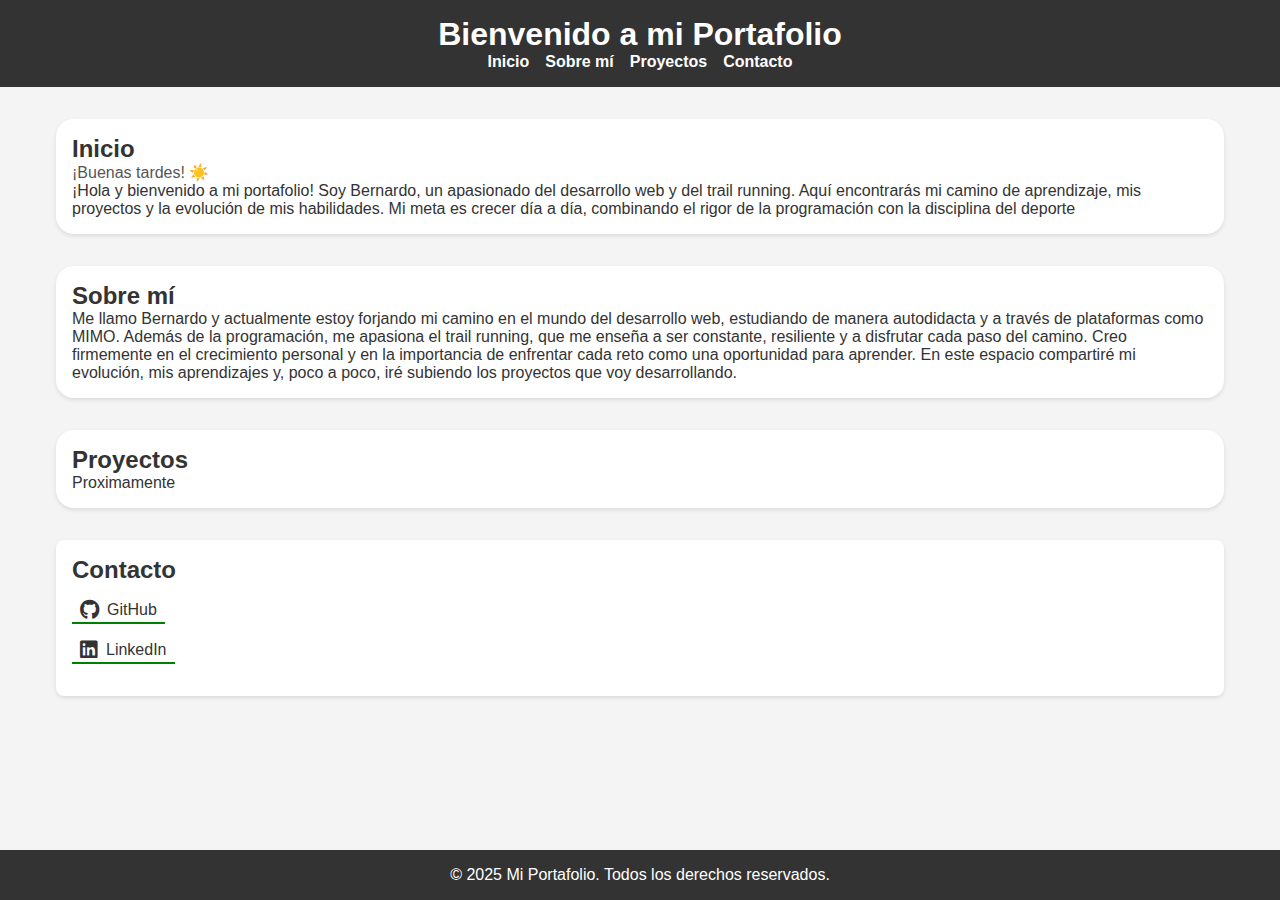
==== indext.html @ 7993241f "Primer commit: portafolio inicial" ====
<!DOCTYPE html>
<html lang="es">
<head>
    <meta charset="UTF-8">
    <meta name="viewport" content="width=device-width, initial-scale=1.0">
    <title>Mi Portafolio</title>
    <link rel="stylesheet" href="style.css">
    <link rel="stylesheet" href="https://cdnjs.cloudflare.com/ajax/libs/font-awesome/6.4.0/css/all.min.css"/>
    <script src="script.js"></script>
</head>
<body>
    <header>
        <h1>Bienvenido a mi Portafolio</h1>
        <nav>
            <ul>
                <li><a href="#inicio">Inicio</a></li>
                <li><a href="#sobre-mi">Sobre mí</a></li>
                <li><a href="#proyectos">Proyectos</a></li>
                <li><a href="#contacto">Contacto</a></li>
            </ul>
        </nav>
    </header>

    <main>
        <section id="inicio">
            <h2>Inicio</h2>
            <p id="greeting"></p>
            <p> ¡Hola y bienvenido a mi portafolio! Soy Bernardo, un apasionado del desarrollo web y del trail running. 
                Aquí encontrarás mi camino de aprendizaje, mis proyectos y la evolución de mis habilidades. 
                Mi meta es crecer día a día, combinando el rigor de la programación con la disciplina del deporte</p>
        </section>

        <section id="sobre-mi">
            <h2>Sobre mí</h2>
            <p>Me llamo Bernardo y actualmente estoy forjando mi camino en el mundo del desarrollo web, estudiando de manera autodidacta y a través de plataformas como MIMO. 
                Además de la programación, me apasiona el trail running, que me enseña a ser constante, resiliente y a disfrutar cada paso del camino. 
                Creo firmemente en el crecimiento personal y en la importancia de enfrentar cada reto como una oportunidad para aprender. 
                En este espacio compartiré mi evolución, mis aprendizajes y, poco a poco, iré subiendo los proyectos que voy desarrollando.</p>
        </section>

        <section id="proyectos">
            <h2>Proyectos</h2>
            <p>Proximamente</p>
        </section>
        <section id="contacto">
            <h2>Contacto</h2>
            
            <p>
              <a href="https://github.com/RecamalesDeveloper" target="_blank">
                <i class="fab fa-github"></i>
                GitHub
              </a>
            </p>
            
            <p>
              <a href="https://www.linkedin.com/in/bernardo-recamales-guti%C3%A9rrez-13b87a2a1/" target="_blank">
                <i class="fab fa-linkedin"></i>
                LinkedIn
              </a>
            </p>
          </section>
          
       
        
    </main>

    <footer>
        <p>&copy; 2025 Mi Portafolio. Todos los derechos reservados.</p>
    </footer>
    
</body>
</html>
---- style.css ----
* {
    margin: 0;
    padding: 0;
    box-sizing: border-box;
}

html, body {
  height: 100%;
}

body {
  font-family: Arial, sans-serif;
  line-height: 1,6;
  color: #333;
  background-color: #f4f4f4;
  display: flex;
  flex-direction: column;
}

#greeting {
  color: #555;;
}

header {
  background-color: #333;
  color: #fff;
  padding: 1rem 0;
  text-align: center;
}

nav ul {
  list-style: none;
  display: flex;
  justify-content: center;
  gap: 1rem;
}

nav ul li a {
  color: #fff;
  text-decoration: none;
  font-weight: bold;
}

nav ul li a:hover {
  text-decoration: underline;
  color:green;
}

main {
  max-width: 1200px;
  margin: 2rem auto;
  padding: 0 1em;
  flex: 1;
}

section {
  margin-bottom: 2rem;
  background-color: #fff;
  padding: 1rem;
  border-radius: 18px;
  box-shadow: 0 2px 4px rgba(0,0,0,0.1);
}

#contacto {
  margin-bottom: 2rem;
  background-color: #fff;
  padding: 1rem;
  border-radius: 8px;
  box-shadow: 0 2px 4px rgba(0,0,0,0.1);
}

#contacto h2 {
  margin-bottom: 1rem;
}

#contacto p {
  margin-bottom: 1rem;
}

#contacto {
  margin-bottom: 2rem;
  background-color: #fff;
  padding: 1rem;
  border-radius: 8px;
  box-shadow: 0 2px 4px rgba(0,0,0,0.1);
}

#contacto h2 {
  margin-bottom: 1rem;
}

#contacto p {
  margin-bottom: 1rem;
}

#contacto a {
  display: inline-flex;
  align-items: center;
  text-decoration: none;
  color: #333;
  border-bottom: 2px solid green;
  padding: 0 8px 2px 8px;
  transition: border-color 0.3s ease, color 0.3s ease;
}

#contacto a:hover {
  color:green;
  border-bottom-color: #228B22;
}

#contacto i {
  margin-right: 8px;
  font-size: 20px;
}


footer {
  background-color: #333;
  color: #fff;
  text-align: center;
  padding: 1rem 0;
}

@media (max-width: 768px) {
  nav ul {
    flex-direction: column;
    gap: 0.5rem;
  }
}
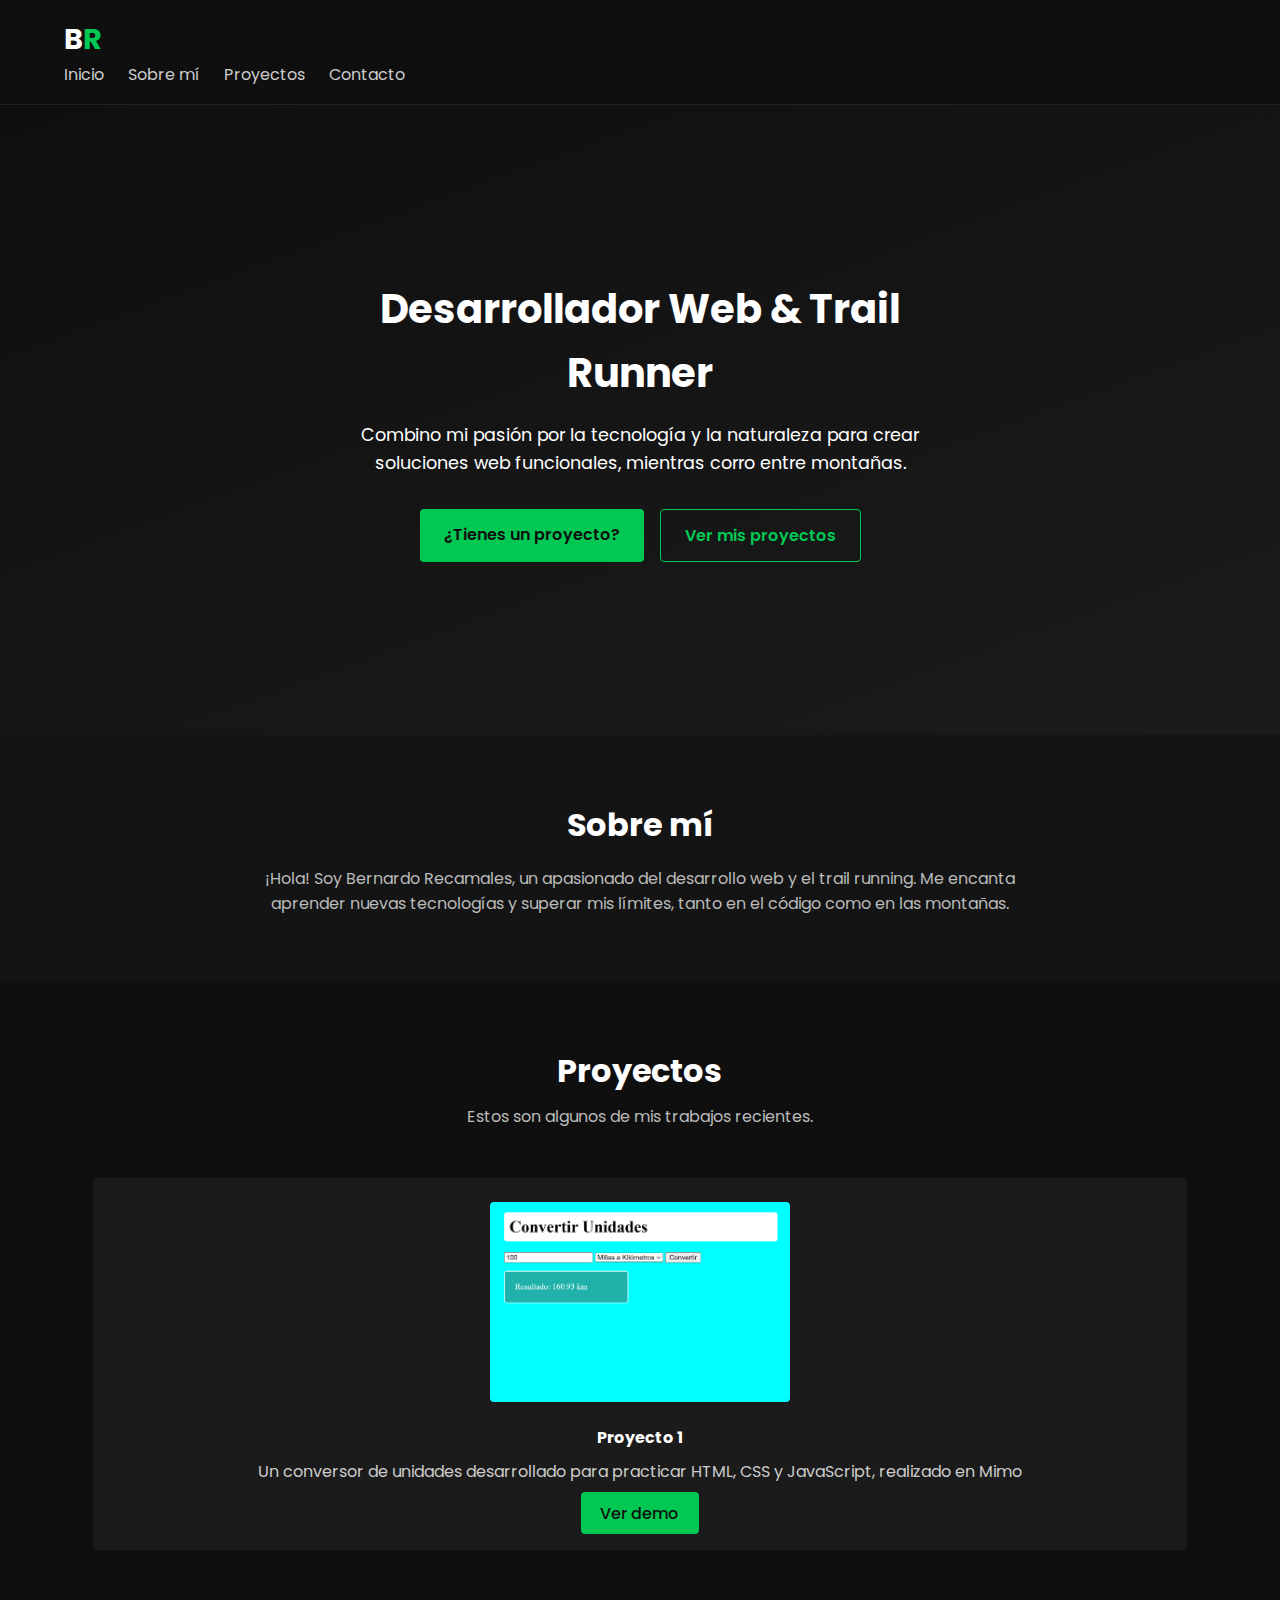
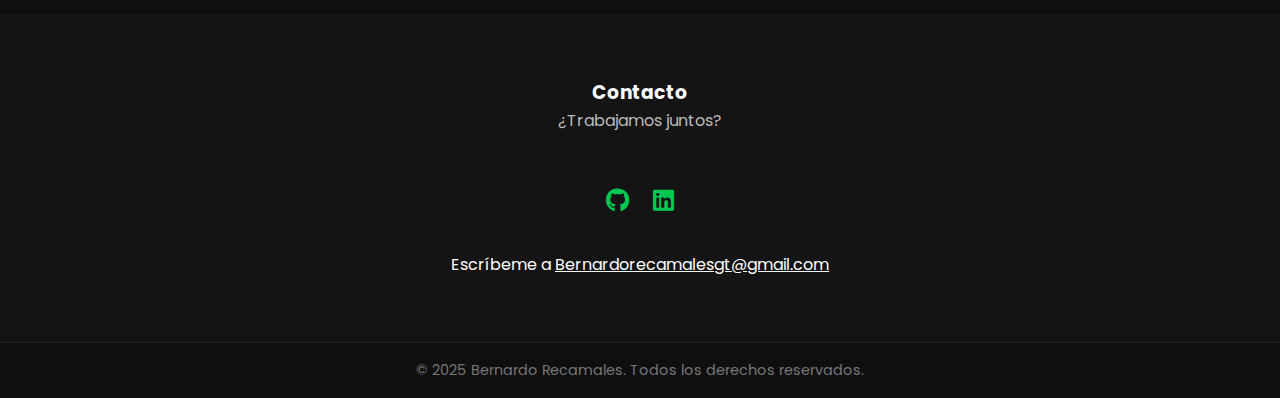
==== commit df713ca1: "Actualización del nuevo diseño del portafolio" ====
--- a/indext.html
+++ b/indext.html
@@ -1,72 +1,123 @@
 <!DOCTYPE html>
 <html lang="es">
-<head>
+  <head>
+    <!-- Metadatos básicos -->
     <meta charset="UTF-8">
     <meta name="viewport" content="width=device-width, initial-scale=1.0">
-    <title>Mi Portafolio</title>
+    <!-- Título de la página -->
+    <title>Bernardo Recamales | Desarrollador Web & Trail Runner</title>
+    <!-- Hoja de estilos principal -->
     <link rel="stylesheet" href="style.css">
-    <link rel="stylesheet" href="https://cdnjs.cloudflare.com/ajax/libs/font-awesome/6.4.0/css/all.min.css"/>
-    <script src="script.js"></script>
-</head>
-<body>
+    <!-- Fuente de Google (Poppins como alternativa a Montserrat) -->
+    <link rel="preconnect" href="https://fonts.googleapis.com">
+    <link rel="preconnect" href="https://fonts.gstatic.com" crossorigin>
+    <link 
+      href="https://fonts.googleapis.com/css2?family=Poppins:wght@300;400;700&display=swap" 
+      rel="stylesheet"
+    >
+    <!-- Font Awesome para íconos (GitHub, LinkedIn, etc.) -->
+    <link 
+      rel="stylesheet" 
+      href="https://cdnjs.cloudflare.com/ajax/libs/font-awesome/6.0.0/css/all.min.css"
+    />
+  </head>
+  <body>
+    <!-- Encabezado con navegación -->
     <header>
-        <h1>Bienvenido a mi Portafolio</h1>
+      <div class="container">
+        <!-- Logo o nombre principal -->
+        <h1 class="logo">B<span>R</span></h1>
+        <!-- Menú de navegación -->
         <nav>
-            <ul>
-                <li><a href="#inicio">Inicio</a></li>
-                <li><a href="#sobre-mi">Sobre mí</a></li>
-                <li><a href="#proyectos">Proyectos</a></li>
-                <li><a href="#contacto">Contacto</a></li>
-            </ul>
+          <ul class="nav-links">
+            <li><a href="#inicio">Inicio</a></li>
+            <li><a href="#sobre-mi">Sobre mí</a></li>
+            <li><a href="#proyectos">Proyectos</a></li>
+            <li><a href="#contacto">Contacto</a></li>
+          </ul>
         </nav>
+      </div>
     </header>
 
-    <main>
-        <section id="inicio">
-            <h2>Inicio</h2>
-            <p id="greeting"></p>
-            <p> ¡Hola y bienvenido a mi portafolio! Soy Bernardo, un apasionado del desarrollo web y del trail running. 
-                Aquí encontrarás mi camino de aprendizaje, mis proyectos y la evolución de mis habilidades. 
-                Mi meta es crecer día a día, combinando el rigor de la programación con la disciplina del deporte</p>
-        </section>
+    <!-- Sección Hero con fondo difuminado -->
+    <section id="inicio" class="hero">
+      <div class="hero-content">
+        <h2>Desarrollador Web &amp; Trail Runner</h2>
+        <p>
+          Combino mi pasión por la tecnología y la naturaleza para crear 
+          soluciones web funcionales, mientras corro entre montañas.
+        </p>
+        <div class="hero-buttons">
+          <!-- Botón principal -->
+          <a href="#contacto" class="btn btn-primary">¿Tienes un proyecto?</a>
+          <!-- Botón secundario -->
+          <a href="#proyectos" class="btn btn-secondary">Ver mis proyectos</a>
+        </div>
+      </div>
+    </section>
 
-        <section id="sobre-mi">
-            <h2>Sobre mí</h2>
-            <p>Me llamo Bernardo y actualmente estoy forjando mi camino en el mundo del desarrollo web, estudiando de manera autodidacta y a través de plataformas como MIMO. 
-                Además de la programación, me apasiona el trail running, que me enseña a ser constante, resiliente y a disfrutar cada paso del camino. 
-                Creo firmemente en el crecimiento personal y en la importancia de enfrentar cada reto como una oportunidad para aprender. 
-                En este espacio compartiré mi evolución, mis aprendizajes y, poco a poco, iré subiendo los proyectos que voy desarrollando.</p>
-        </section>
+    <section id="sobre-mi" class="about">
+      <div class="container">
+        <h3>Sobre mí</h3>
+        <p class="section-description"> 
+          ¡Hola! Soy Bernardo Recamales, un apasionado del desarrollo web y el trail running.
+          Me encanta aprender nuevas tecnologías y superar mis límites, tanto en el código 
+          como en las montañas.
+        </p>
+      </div>
+    </section>
 
-        <section id="proyectos">
-            <h2>Proyectos</h2>
-            <p>Proximamente</p>
-        </section>
-        <section id="contacto">
-            <h2>Contacto</h2>
-            
-            <p>
-              <a href="https://github.com/RecamalesDeveloper" target="_blank">
-                <i class="fab fa-github"></i>
-                GitHub
-              </a>
-            </p>
-            
-            <p>
-              <a href="https://www.linkedin.com/in/bernardo-recamales-guti%C3%A9rrez-13b87a2a1/" target="_blank">
-                <i class="fab fa-linkedin"></i>
-                LinkedIn
-              </a>
-            </p>
-          </section>
-          
-       
-        
-    </main>
+    <!-- Sección Proyectos -->
+    <section id="proyectos" class="projects">
+      <div class="container">
+        <h3>Proyectos</h3>
+        <p class="section-description">
+          Estos son algunos de mis trabajos recientes.
+        </p>
+        <div class="project-cards">
+          <!-- Tarjeta de proyecto -->
+          <div class="project-card">
+            <img src="imagenes\conversor de unidades.PNG" alt="Proyecto 1">
+            <h4>Proyecto 1</h4>
+            <p>Un conversor de unidades desarrollado para practicar HTML, CSS y JavaScript, realizado en Mimo</p>
+            <a href="https://mimo.org/web/shared/6367885" class="btn-card">Ver demo</a>
+          </div>
+          <!-- Puedes agregar más tarjetas con tus proyectos -->
+        </div>
+      </div>
+    </section>
 
+    <!-- Sección Contacto -->
+    <section id="contacto" class="contact">
+      <div class="container">
+        <h3>Contacto</h3>
+        <p class="section-description">¿Trabajamos juntos?</p>
+        <!-- Redes sociales -->
+        <div class="social-links">
+          <a href="https://github.com/RecamalesDeveloper" target="_blank">
+            <i class="fab fa-github"></i>
+          </a>
+          <a href="https://www.linkedin.com/in/bernardo-recamales-guti%C3%A9rrez-13b87a2a1/" target="_blank">
+            <i class="fab fa-linkedin"></i>
+          </a>
+          <!-- Agrega más redes si quieres -->
+        </div>
+        <!-- O un formulario de contacto si lo prefieres -->
+        <p class="email-info">
+          Escríbeme a 
+          <a href="Bernardorecamalesgt@gmail.com">Bernardorecamalesgt@gmail.com</a>
+        </p>
+      </div>
+    </section>
+
+    <!-- Pie de página -->
     <footer>
-        <p>&copy; 2025 Mi Portafolio. Todos los derechos reservados.</p>
+      <div class="container footer-content">
+        <p>© 2025 Bernardo Recamales. Todos los derechos reservados.</p>
+      </div>
     </footer>
-    
-</body>
-</html>+
+    <!-- Script principal -->
+    <script src="script.js"></script>
+  </body>
+</html>
--- a/style.css
+++ b/style.css
@@ -1,129 +1,267 @@
+/* Reseteo básico */
 * {
-    margin: 0;
-    padding: 0;
-    box-sizing: border-box;
-}
-
-html, body {
-  height: 100%;
-}
-
+  margin: 0;
+  padding: 0;
+  box-sizing: border-box;
+}
+
+/* Fuente principal y colores base */
 body {
-  font-family: Arial, sans-serif;
-  line-height: 1,6;
-  color: #333;
-  background-color: #f4f4f4;
-  display: flex;
-  flex-direction: column;
-}
-
-#greeting {
-  color: #555;;
-}
-
+  font-family: 'Poppins', sans-serif;
+  background-color: #0f0f0f; /* Fondo oscuro */
+  color: #ffffff; /* Texto claro */
+  line-height: 1.6;
+}
+
+/* Contenedor para centrar y limitar ancho */
+.container {
+  width: 90%;
+  max-width: 1200px;
+  margin: 0 auto;
+}
+
+/* Logo con acento en la segunda letra */
+.logo {
+  font-size: 1.8rem;
+  font-weight: 700;
+  color: #ffffff;
+}
+.logo span {
+  color: #00c853; /* Acento verde */
+}
+
+/* Header */
 header {
-  background-color: #333;
-  color: #fff;
+  background-color: #0f0f0f; /* Mantener la coherencia con el fondo */
   padding: 1rem 0;
-  text-align: center;
-}
-
-nav ul {
+  border-bottom: 1px solid #222; /* Sutil separación */
+}
+
+.nav-links {
   list-style: none;
+  display: flex;
+  gap: 1.5rem;
+  font-weight: 400;
+}
+
+.nav-links a {
+  color: #cccccc;
+  text-decoration: none;
+  transition: color 0.3s;
+}
+.nav-links a:hover {
+  color: #00c853; /* Acento en hover */
+}
+
+/* Hero */
+.hero {
+  background: linear-gradient(160deg, #0f0f0f, #1b1b1b);
+  min-height: 70vh;
+  display: flex;
+  align-items: center;
+  justify-content: center;
+  text-align: center;
+  padding: 2rem;
+}
+
+.hero-content {
+  max-width: 700px;
+  margin: 0 auto;
+  padding: 2rem;
+}
+.hero-content h2 {
+  font-size: 2.5rem;
+  margin-bottom: 1rem;
+}
+.hero-content p {
+  font-size: 1.1rem;
+  margin-bottom: 2rem;
+}
+
+.hero-buttons {
   display: flex;
   justify-content: center;
   gap: 1rem;
 }
 
-nav ul li a {
-  color: #fff;
+/* Botones */
+.btn {
+  display: inline-block;
+  padding: 0.8rem 1.5rem;
+  border-radius: 4px;
   text-decoration: none;
-  font-weight: bold;
-}
-
-nav ul li a:hover {
+  font-weight: 600;
+  transition: background-color 0.3s, color 0.3s;
+}
+.btn-primary {
+  background-color: #00c853;
+  color: #0f0f0f;
+}
+.btn-primary:hover {
+  background-color: #00e676; /* Un verde más claro */
+}
+.btn-secondary {
+  border: 1px solid #00c853;
+  color: #00c853;
+  background-color: transparent;
+}
+.btn-secondary:hover {
+  background-color: #00c853;
+  color: #0f0f0f;
+}
+
+/* NUEVA SECCIÓN: SOBRE MÍ */
+.about {
+  background-color: #141414;
+  padding: 4rem 2rem;
+  text-align: center;
+}
+.about h3 {
+  font-size: 2rem;
+  margin-bottom: 1rem;
+}
+.about .section-description {
+  color: #bbb;
+  max-width: 800px;
+  margin: 0 auto;
+  margin-top: 1rem;
+}
+
+/* Sección Proyectos */
+.projects {
+  background-color: #0f0f0f;
+  padding: 4rem 2rem;
+  text-align: center;
+}
+.projects h3 {
+  font-size: 2rem;
+  margin-bottom: 0.5rem;
+}
+.section-description {
+  color: #bbbbbb;
+  margin-bottom: 3rem;
+}
+.project-cards {
+  display: grid;
+  grid-template-columns: repeat(auto-fit, minmax(280px, 1fr));
+  gap: 2rem;
+  margin-top: 2rem;
+}
+.project-card {
+  background-color: #1b1b1b;
+  border-radius: 4px;
+  padding: 1.5rem;
+  text-align: center;
+  transition: transform 0.3s;
+}
+.project-card:hover {
+  transform: translateY(-5px);
+}
+.project-card img {
+  width: 100%;
+  max-width: 300px;
+  height: 200px;
+  object-fit: cover;
+  border-radius: 4px;
+  margin-bottom: 1rem;
+}
+.project-card h4 {
+  margin-bottom: 0.5rem;
+  color: #ffffff;
+}
+.project-card p {
+  color: #cccccc;
+  margin-bottom: 1rem;
+}
+.btn-card {
+  background-color: #00c853;
+  color: #0f0f0f;
+  padding: 0.6rem 1.2rem;
+  border-radius: 4px;
+  text-decoration: none;
+  font-weight: 500;
+  transition: background-color 0.3s;
+}
+.btn-card:hover {
+  background-color: #00e676;
+}
+
+/* Sección Experiencia */
+.experience {
+  background-color: #141414;
+  padding: 4rem 2rem;
+  text-align: center;
+}
+.experience-details {
+  margin-top: 2rem;
+  display: grid;
+  gap: 2rem;
+}
+.experience-item {
+  background-color: #1b1b1b;
+  padding: 1.5rem;
+  border-radius: 4px;
+  text-align: left;
+}
+.experience-item h4 {
+  margin-bottom: 0.5rem;
+}
+.years {
+  display: inline-block;
+  margin-bottom: 1rem;
+  color: #00c853;
+  font-weight: 600;
+}
+
+/* Sección Contacto */
+.contact {
+  background-color: #141414;
+  padding: 4rem 2rem;
+  text-align: center;
+}
+.social-links {
+  margin: 2rem 0;
+  display: flex;
+  justify-content: center;
+  gap: 1.5rem;
+}
+.social-links a {
+  color: #00c853;
+  font-size: 1.5rem;
+  transition: color 0.3s;
+}
+.social-links a:hover {
+  color: #00e676;
+}
+.email-info a {
+  color: #ffffff;
   text-decoration: underline;
-  color:green;
-}
-
-main {
-  max-width: 1200px;
-  margin: 2rem auto;
-  padding: 0 1em;
-  flex: 1;
-}
-
-section {
-  margin-bottom: 2rem;
-  background-color: #fff;
-  padding: 1rem;
-  border-radius: 18px;
-  box-shadow: 0 2px 4px rgba(0,0,0,0.1);
-}
-
-#contacto {
-  margin-bottom: 2rem;
-  background-color: #fff;
-  padding: 1rem;
-  border-radius: 8px;
-  box-shadow: 0 2px 4px rgba(0,0,0,0.1);
-}
-
-#contacto h2 {
-  margin-bottom: 1rem;
-}
-
-#contacto p {
-  margin-bottom: 1rem;
-}
-
-#contacto {
-  margin-bottom: 2rem;
-  background-color: #fff;
-  padding: 1rem;
-  border-radius: 8px;
-  box-shadow: 0 2px 4px rgba(0,0,0,0.1);
-}
-
-#contacto h2 {
-  margin-bottom: 1rem;
-}
-
-#contacto p {
-  margin-bottom: 1rem;
-}
-
-#contacto a {
-  display: inline-flex;
-  align-items: center;
-  text-decoration: none;
-  color: #333;
-  border-bottom: 2px solid green;
-  padding: 0 8px 2px 8px;
-  transition: border-color 0.3s ease, color 0.3s ease;
-}
-
-#contacto a:hover {
-  color:green;
-  border-bottom-color: #228B22;
-}
-
-#contacto i {
-  margin-right: 8px;
-  font-size: 20px;
-}
-
-
+}
+
+/* Footer */
 footer {
-  background-color: #333;
-  color: #fff;
-  text-align: center;
+  background-color: #0f0f0f;
   padding: 1rem 0;
-}
-
+  text-align: center;
+  border-top: 1px solid #222;
+}
+.footer-content p {
+  color: #777777;
+  font-size: 0.9rem;
+}
+
+/* Responsividad */
 @media (max-width: 768px) {
-  nav ul {
+  .hero {
+    padding: 3rem 1rem;
+  }
+  .hero-content h2 {
+    font-size: 2rem;
+  }
+  .hero-buttons {
     flex-direction: column;
-    gap: 0.5rem;
-  }
-}+  }
+  .nav-links {
+    flex-direction: column;
+  }
+}
